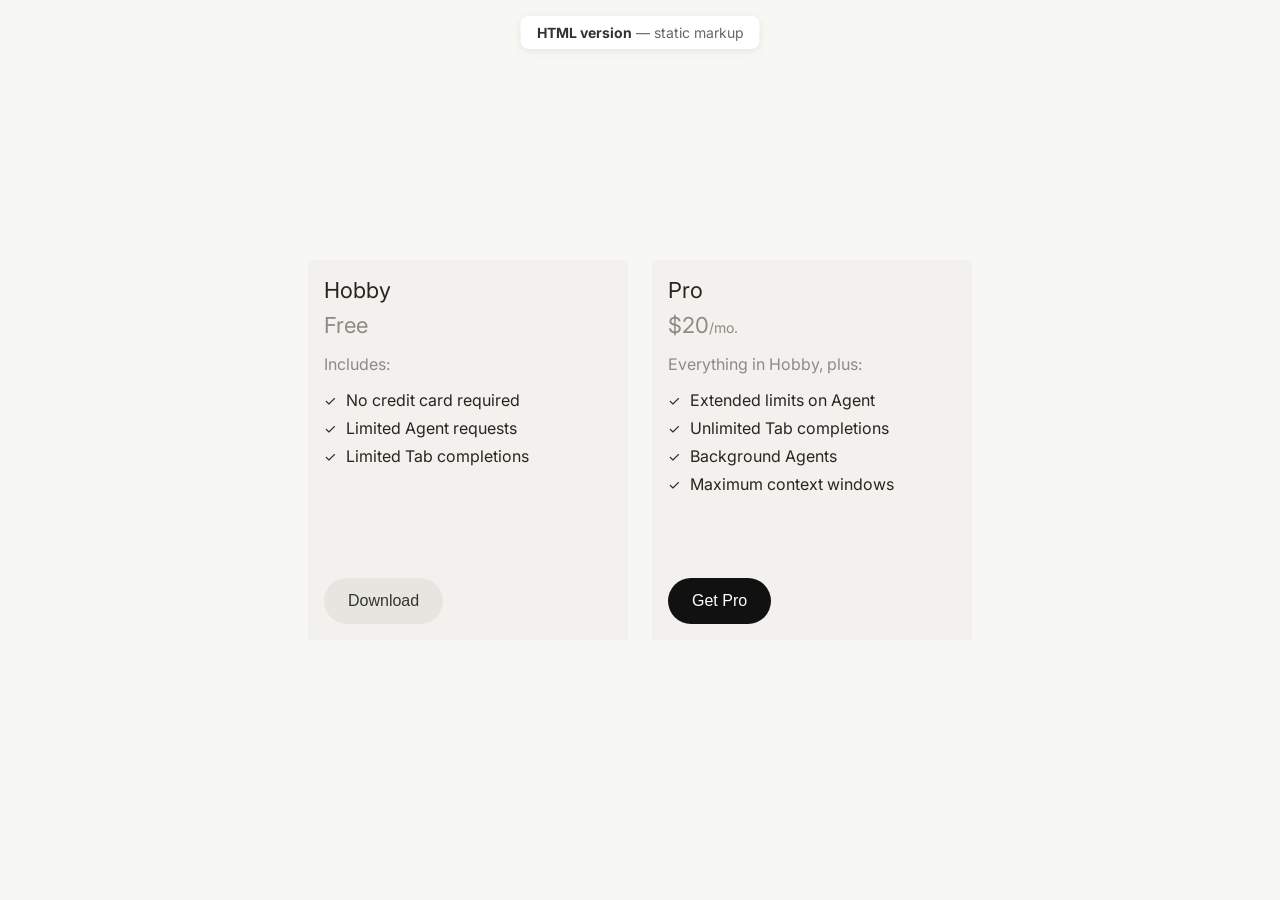
==== index.html @ 19002150 "Initial commit" ====
<!DOCTYPE html>
<html lang="en">
<head>
    <meta charset="UTF-8">
    <meta name="viewport" content="width=device-width, initial-scale=1.0">
    <title>Pricing Plans — HTML version</title>
    <link rel="preconnect" href="https://fonts.googleapis.com">
    <link rel="preconnect" href="https://fonts.gstatic.com" crossorigin>
    <link href="https://fonts.googleapis.com/css2?family=Inter:wght@400;500;600;700&display=swap" rel="stylesheet">
    <link rel="stylesheet" href="styles.css">
</head>
<body>
    <p class="page-label"><strong>HTML version</strong> — static markup</p>
    <div class="cards-container">
        <div class="card">
            <div class="card-top">
                <h3 class="card-title">Hobby</h3>
                <p class="card-price">
                    <span class="card-price-amount">Free</span>
                </p>
                <div class="card-content">
                    <p class="includes-text">Includes:</p>
                    <ul class="features-list">
                        <li>
                            <span class="checkmark">✓</span>
                            No credit card required
                        </li>
                        <li>
                            <span class="checkmark">✓</span>
                            Limited Agent requests
                        </li>
                        <li>
                            <span class="checkmark">✓</span>
                            Limited Tab completions
                        </li>
                    </ul>
                </div>
            </div>
            <button class="download-button secondary">Download</button>
        </div>
        <div class="card">
            <div class="card-top">
                <h3 class="card-title">Pro</h3>
                <p class="card-price">
                    <span class="card-price-amount">$20</span>
                    <span class="card-price-period">/mo.</span>
                </p>
                <div class="card-content">
                    <p class="includes-text">Everything in Hobby, plus:</p>
                    <ul class="features-list">
                        <li>
                            <span class="checkmark">✓</span>
                            Extended limits on Agent
                        </li>
                        <li>
                            <span class="checkmark">✓</span>
                            Unlimited Tab completions
                        </li>
                        <li>
                            <span class="checkmark">✓</span>
                            Background Agents
                        </li>
                        <li>
                            <span class="checkmark">✓</span>
                            Maximum context windows
                        </li>
                    </ul>
                </div>
            </div>
            <button class="download-button primary">Get Pro</button>
        </div>
    </div>
</body>
</html>
---- styles.css ----
* {
    margin: 0;
    padding: 0;
    box-sizing: border-box;
}

body {
    font-family: 'Inter', -apple-system, BlinkMacSystemFont, 'Segoe UI', Roboto, sans-serif;
    background-color: #f7f7f4;
    display: flex;
    justify-content: center;
    align-items: center;
    min-height: 100vh;
    padding: 20px;
}

.cards-container {
    display: flex;
    flex-direction: row;
    gap: 24px;
    flex-wrap: nowrap;
    justify-content: center;
    align-items: flex-start;
}

.card {
    display: flex;
    flex-direction: column;
    min-height: 380px;
    background-color: #f2f1ed;
    border-radius: 4px;
    padding: 16px;
    width: 320px;
    flex-shrink: 0;
}

.card-top {
    display: flex;
    flex-direction: column;
}

.card-title {
    font-size: 22px;
    line-height: 28px;
    font-weight: 400;
    color: #26251e;
    margin-bottom: 8px;
}

.card-price {
    font-size: 20px;
    color: rgba(38, 37, 30, 0.5);
    display: inline-flex;
    align-items: baseline;
}

.card-price-amount {
    font-size: 22px;
    font-weight: 400;
    color: rgba(38, 37, 30, 0.5);
}

.card-price-period {
    font-size: 14px;
    color: rgba(38, 37, 30, 0.5);
}

.card-content {
    margin-bottom: 32px;
}

.includes-text {
    font-size: 16px;
    color: rgba(38, 37, 30, 0.5);
    margin: 16px 0px;
}

.features-list {
    list-style: none;
    padding: 0;
}

.features-list li {
    display: flex;
    align-items: center;
    margin-bottom: 8px;
    font-size: 16px;
    color: #26251e;
}

.checkmark {
    color: #26251e;
    font-size: 14px;
    margin-right: 10px;
    font-weight: 400;
}

.download-button {
    margin-top: auto;
    width: fit-content;
    background-color: #e6e5e0;
    border: none;
    border-radius: 999px;
    padding: 14px 24px;
    font-size: 16px;
    font-weight: 500;
    color: #333;
    cursor: pointer;
    transition: background-color 0.2s ease;
}

.download-button:hover {
    background-color: #D8D6CE;
}

.download-button:active {
    background-color: #D8D6CE;
}

.download-button.primary {
    background-color: #111;
    color: #fff;
}

.download-button.primary:hover {
    background-color: #333;
}

.download-button.primary:active {
    background-color: #333;
}

.page-label {
    position: fixed;
    top: 16px;
    left: 50%;
    transform: translateX(-50%);
    font-size: 14px;
    color: #666;
    background: #fff;
    padding: 8px 16px;
    border-radius: 8px;
    box-shadow: 0 2px 8px rgba(0,0,0,0.08);
}

.page-label strong {
    color: #333;
}
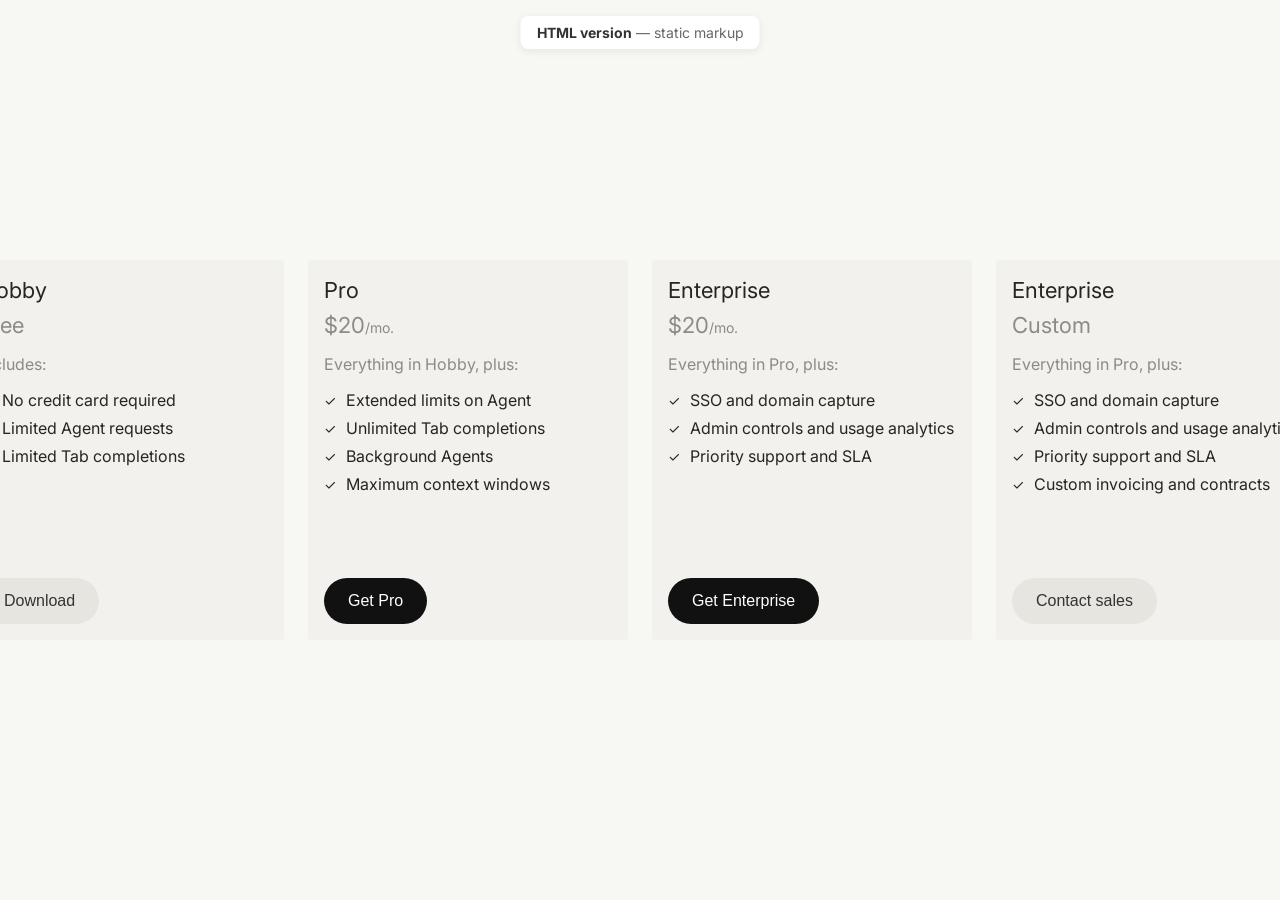
==== commit 33472c0f: "Added comments and a card We've added an enterprise card to the file and comments to help us underst" ====
--- a/index.html
+++ b/index.html
@@ -1,17 +1,28 @@
 <!DOCTYPE html>
 <html lang="en">
 <head>
+    <!-- Page setup -->
     <meta charset="UTF-8">
     <meta name="viewport" content="width=device-width, initial-scale=1.0">
     <title>Pricing Plans — HTML version</title>
+
+    <!-- Fonts: Inter (400, 500, 600, 700) — speeds up loading via early connection -->
     <link rel="preconnect" href="https://fonts.googleapis.com">
     <link rel="preconnect" href="https://fonts.gstatic.com" crossorigin>
     <link href="https://fonts.googleapis.com/css2?family=Inter:wght@400;500;600;700&display=swap" rel="stylesheet">
+
+    <!-- Main stylesheet — all layout, card, and button styles -->
     <link rel="stylesheet" href="styles.css">
 </head>
 <body>
+
+    <!-- Dev label — fixed badge showing this is the static HTML version -->
     <p class="page-label"><strong>HTML version</strong> — static markup</p>
+
+    <!-- Pricing cards row — each .card is a sibling inside .cards-container -->
     <div class="cards-container">
+
+        <!-- Card: Hobby (free tier) -->
         <div class="card">
             <div class="card-top">
                 <h3 class="card-title">Hobby</h3>
@@ -36,8 +47,11 @@
                     </ul>
                 </div>
             </div>
+            <!-- Secondary (outlined-style) CTA -->
             <button class="download-button secondary">Download</button>
         </div>
+
+        <!-- Card: Pro (paid tier) -->
         <div class="card">
             <div class="card-top">
                 <h3 class="card-title">Pro</h3>
@@ -67,8 +81,70 @@
                     </ul>
                 </div>
             </div>
+            <!-- Primary (filled dark) CTA — highlights the recommended plan -->
             <button class="download-button primary">Get Pro</button>
+        </div> 
+        <div class="card">
+            <div class="card-top">
+                <h3 class="card-title">Enterprise</h3>
+                <p class="card-price">
+                    <span class="card-price-amount">$20</span>
+                    <span class="card-price-period">/mo.</span>
+                </p>
+                <div class="card-content">
+                    <p class="includes-text">Everything in Pro, plus:</p>
+                    <ul class="features-list">
+                        <li>
+                            <span class="checkmark">✓</span>
+                            SSO and domain capture
+                        </li>
+                        <li>
+                            <span class="checkmark">✓</span>
+                            Admin controls and usage analytics
+                        </li>
+                        <li>
+                            <span class="checkmark">✓</span>
+                            Priority support and SLA
+                        </li>
+                    </ul>
+                </div>
+            </div>
+            <button class="download-button primary">Get Enterprise</button>
         </div>
+
+        <!-- Card: Enterprise — copy a .card block above and update title, price, features, and button -->
+        <div class="card">
+            <div class="card-top">
+                <h3 class="card-title">Enterprise</h3>
+                <p class="card-price">
+                    <span class="card-price-amount">Custom</span>
+                </p>
+                <div class="card-content">
+                    <p class="includes-text">Everything in Pro, plus:</p>
+                    <ul class="features-list">
+                        <li>
+                            <span class="checkmark">✓</span>
+                            SSO and domain capture
+                        </li>
+                        <li>
+                            <span class="checkmark">✓</span>
+                            Admin controls and usage analytics
+                        </li>
+                        <li>
+                            <span class="checkmark">✓</span>
+                            Priority support and SLA
+                        </li>
+                        <li>
+                            <span class="checkmark">✓</span>
+                            Custom invoicing and contracts
+                        </li>
+                    </ul>
+                </div>
+            </div>
+            <!-- Secondary CTA — same button style as Hobby -->
+            <button class="download-button secondary">Contact sales</button>
+        </div>
+
     </div>
 </body>
 </html>
--- a/styles.css
+++ b/styles.css
@@ -1,9 +1,16 @@
+/* styles.css — Pricing page styles (HTML version) */
+/* Linked from index.html; shared with jsx-version.html */
+
+/* --- Global reset --- */
+/* Removes default browser spacing; box-sizing keeps padding inside element width */
 * {
     margin: 0;
     padding: 0;
     box-sizing: border-box;
 }
 
+/* --- Page canvas --- */
+/* Full-viewport centered layout; warm off-white background (#f7f7f4) */
 body {
     font-family: 'Inter', -apple-system, BlinkMacSystemFont, 'Segoe UI', Roboto, sans-serif;
     background-color: #f7f7f4;
@@ -14,6 +21,8 @@
     padding: 20px;
 }
 
+/* --- Cards grid --- */
+/* Horizontal row of pricing cards; 24px gap between cards */
 .cards-container {
     display: flex;
     flex-direction: row;
@@ -23,6 +32,8 @@
     align-items: flex-start;
 }
 
+/* --- Card shell --- */
+/* Fixed 320px width; min-height keeps both cards equal; beige fill (#f2f1ed) */
 .card {
     display: flex;
     flex-direction: column;
@@ -34,11 +45,14 @@
     flex-shrink: 0;
 }
 
+/* --- Card header block --- */
+/* Title, price, and feature list grouped above the button */
 .card-top {
     display: flex;
     flex-direction: column;
 }
 
+/* Plan name — e.g. "Hobby", "Pro" */
 .card-title {
     font-size: 22px;
     line-height: 28px;
@@ -47,6 +61,7 @@
     margin-bottom: 8px;
 }
 
+/* Price row — amount and period sit on one baseline */
 .card-price {
     font-size: 20px;
     color: rgba(38, 37, 30, 0.5);
@@ -54,27 +69,32 @@
     align-items: baseline;
 }
 
+/* Price value — e.g. "Free" or "$20" */
 .card-price-amount {
     font-size: 22px;
     font-weight: 400;
     color: rgba(38, 37, 30, 0.5);
 }
 
+/* Billing period — e.g. "/mo." */
 .card-price-period {
     font-size: 14px;
     color: rgba(38, 37, 30, 0.5);
 }
 
+/* Feature list area — space below before the CTA button */
 .card-content {
     margin-bottom: 32px;
 }
 
+/* "Includes:" / "Everything in Hobby, plus:" label */
 .includes-text {
     font-size: 16px;
     color: rgba(38, 37, 30, 0.5);
     margin: 16px 0px;
 }
 
+/* --- Feature list --- */
 .features-list {
     list-style: none;
     padding: 0;
@@ -88,6 +108,7 @@
     color: #26251e;
 }
 
+/* Checkmark icon before each feature */
 .checkmark {
     color: #26251e;
     font-size: 14px;
@@ -95,6 +116,8 @@
     font-weight: 400;
 }
 
+/* --- CTA buttons --- */
+/* Pill shape (999px radius); pinned to bottom of card via margin-top: auto */
 .download-button {
     margin-top: auto;
     width: fit-content;
@@ -117,6 +140,7 @@
     background-color: #D8D6CE;
 }
 
+/* Primary variant — dark fill for the main action (Pro plan) */
 .download-button.primary {
     background-color: #111;
     color: #fff;
@@ -130,6 +154,8 @@
     background-color: #333;
 }
 
+/* --- Dev label --- */
+/* Fixed badge at top center — identifies this page as the HTML version */
 .page-label {
     position: fixed;
     top: 16px;
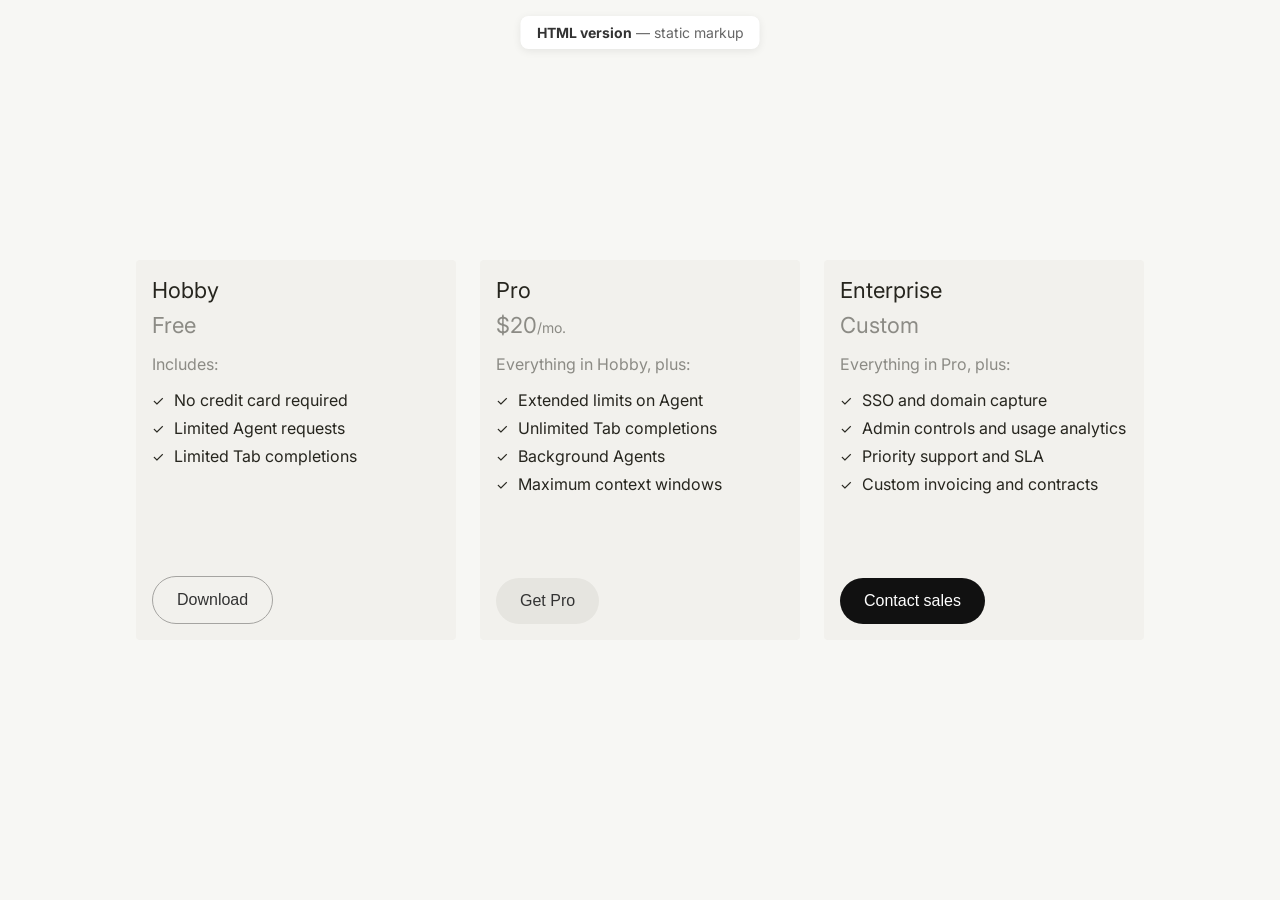
==== commit 61df10e6: "Added a new button and a new card" ====
--- a/index.html
+++ b/index.html
@@ -47,8 +47,8 @@
                     </ul>
                 </div>
             </div>
-            <!-- Secondary (outlined-style) CTA -->
-            <button class="download-button secondary">Download</button>
+            <!-- Terciary (outlined) CTA -->
+            <button class="download-button terciary">Download</button>
         </div>
 
         <!-- Card: Pro (paid tier) -->
@@ -81,35 +81,8 @@
                     </ul>
                 </div>
             </div>
-            <!-- Primary (filled dark) CTA — highlights the recommended plan -->
-            <button class="download-button primary">Get Pro</button>
-        </div> 
-        <div class="card">
-            <div class="card-top">
-                <h3 class="card-title">Enterprise</h3>
-                <p class="card-price">
-                    <span class="card-price-amount">$20</span>
-                    <span class="card-price-period">/mo.</span>
-                </p>
-                <div class="card-content">
-                    <p class="includes-text">Everything in Pro, plus:</p>
-                    <ul class="features-list">
-                        <li>
-                            <span class="checkmark">✓</span>
-                            SSO and domain capture
-                        </li>
-                        <li>
-                            <span class="checkmark">✓</span>
-                            Admin controls and usage analytics
-                        </li>
-                        <li>
-                            <span class="checkmark">✓</span>
-                            Priority support and SLA
-                        </li>
-                    </ul>
-                </div>
-            </div>
-            <button class="download-button primary">Get Enterprise</button>
+            <!-- Secondary (light fill) CTA -->
+            <button class="download-button secondary">Get Pro</button>
         </div>
 
         <!-- Card: Enterprise — copy a .card block above and update title, price, features, and button -->
@@ -141,8 +114,8 @@
                     </ul>
                 </div>
             </div>
-            <!-- Secondary CTA — same button style as Hobby -->
-            <button class="download-button secondary">Contact sales</button>
+            <!-- Primary (filled dark) CTA -->
+            <button class="download-button primary">Contact sales</button>
         </div>
 
     </div>
--- a/styles.css
+++ b/styles.css
@@ -154,6 +154,17 @@
     background-color: #333;
 }
 
+/* Terciary variant — transparent with border (outlined style) */
+.download-button.terciary {
+    background-color: transparent;
+    border: 1px solid #a5a4a1;
+    color: #333;
+}
+
+.download-button.terciary:hover {
+    background-color: #d1d0cc;
+}
+
 /* --- Dev label --- */
 /* Fixed badge at top center — identifies this page as the HTML version */
 .page-label {
